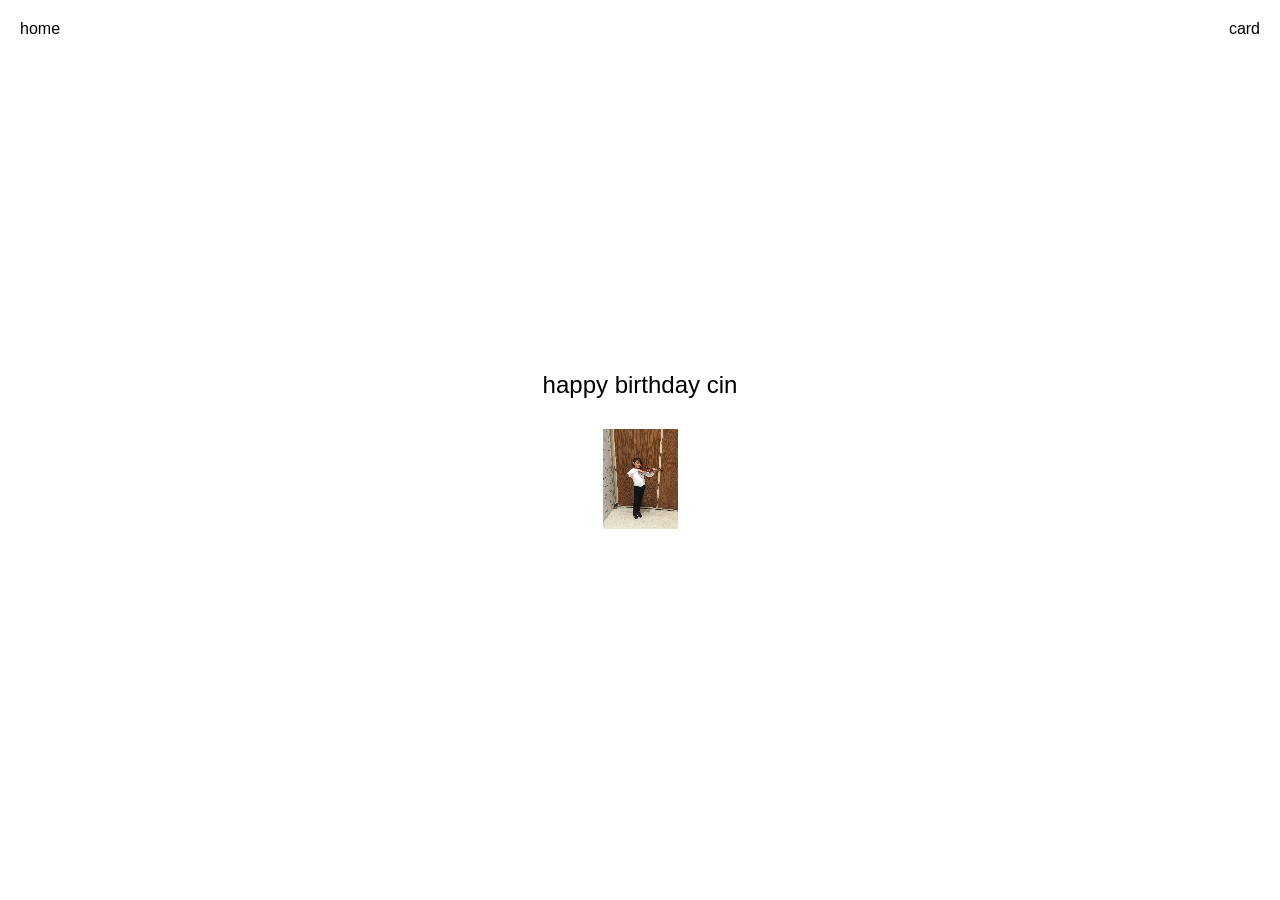
==== index.html @ 87f76365 "Initial commit - Birthday website for Cin - Medieval, Halloween, and pidgeon photo galleries with pe" ====
<!DOCTYPE html>
<html lang="en">
<head>
    <meta charset="UTF-8">
    <meta name="viewport" content="width=device-width, initial-scale=1.0">
    <title>Happy Birthday Cin</title>
    <link rel="stylesheet" href="styles.css">
</head>
<body>
    <a href="index.html" class="home-link">home</a>
    <a href="card.html" class="card-link">card</a>

    <div class="container">
        <h1 id="birthday-text">happy birthday cin</h1>
        <img src="images/RenderedImage.jpeg" alt="Birthday" id="main-image" class="main-image">

        <div id="gallery-list" class="gallery-list hidden">
            <div class="gallery-item" data-full="cin1.jpeg" data-number="01" data-title="Medieval" data-text="this day was so perfect, i had so much fun spending time with you and feeling noticed by you made me think about it for days and when we went into the garden I couldnt stop looking at you and thinking how did I manage to convince you to want to spend time with me i wish the day lasted another 20 hours">
                <div class="gallery-meta">
                    <span class="gallery-number">01</span>
                    <span class="gallery-title">Medieval</span>
                </div>
                <img src="images/cin1.jpeg" alt="Medieval" class="gallery-thumb">
            </div>
            <div class="gallery-item" data-full="cin2.jpeg" data-number="02" data-title="Halloween" data-text="this was the first time I actually went shopping in a halloween store with someone that wasnt my mom when I was a kid and i can't describe how fun it was to me especially knowing you were right there the whole time. I wish I bought that mask for you to wear so I could photoshop you bowling with it on">
                <div class="gallery-meta">
                    <span class="gallery-number">02</span>
                    <span class="gallery-title">Halloween</span>
                </div>
                <img src="images/cin2.jpeg" alt="Halloween" class="gallery-thumb">
            </div>
            <div class="gallery-item" data-full="cin3.jpeg" data-number="03" data-title="pidgeon" data-text="this was one of the best days I have had in the past decade and you were the main reason, the birds come a close second but i would not have done it without you by my side. i really want to go back and do it again with you and slowly build our own colony of pidgeons and then name them all">
                <div class="gallery-meta">
                    <span class="gallery-number">03</span>
                    <span class="gallery-title">pidgeon</span>
                </div>
                <img src="images/cin3.jpeg" alt="pidgeon" class="gallery-thumb">
            </div>
        </div>

        <div id="expanded-view" class="expanded-view hidden">
            <button id="back-button" class="back-button">← back</button>
            <img id="expanded-image" src="" alt="" class="expanded-image">
            <div class="expanded-text">
                <p></p>
            </div>
        </div>
    </div>

    <script src="script.js"></script>
</body>
</html>
---- styles.css ----
* {
    margin: 0;
    padding: 0;
    box-sizing: border-box;
}

body {
    font-family: Helvetica, Arial, sans-serif;
    background-color: #ffffff;
    color: #000000;
    min-height: 100vh;
    position: relative;
}

.container {
    display: flex;
    flex-direction: column;
    align-items: center;
    justify-content: center;
    min-height: 100vh;
    padding: 20px;
}

.home-link {
    position: fixed;
    top: 20px;
    left: 20px;
    color: #000000;
    text-decoration: none;
    font-size: 16px;
    z-index: 100;
    transition: opacity 0.3s ease;
}

.home-link:hover {
    opacity: 0.7;
}

.card-link {
    position: fixed;
    top: 20px;
    right: 20px;
    color: #000000;
    text-decoration: none;
    font-size: 16px;
    z-index: 100;
    transition: opacity 0.3s ease;
}

.card-link:hover {
    opacity: 0.7;
}

#birthday-text {
    font-size: 24px;
    font-weight: normal;
    margin-bottom: 30px;
    text-align: center;
    transition: opacity 0.5s ease;
}

#birthday-text.fade-out {
    opacity: 0;
    pointer-events: none;
}

.main-image {
    max-width: 75px;
    width: 100%;
    height: auto;
    cursor: pointer;
    transition: transform 0.3s ease, opacity 0.5s ease;
    image-rendering: pixelated;
    image-rendering: -moz-crisp-edges;
    image-rendering: crisp-edges;
}

.main-image:hover {
    transform: scale(1.05);
}

.main-image.fade-out {
    opacity: 0;
    pointer-events: none;
}

.gallery-list {
    display: flex;
    flex-direction: column;
    gap: 30px;
    margin-top: 10px;
    width: 100%;
    max-width: 800px;
    opacity: 1;
}

.gallery-list.hidden {
    display: none;
    opacity: 0;
}

.gallery-list.fade-in {
    display: flex;
    animation: fadeIn 0.8s ease forwards;
}

@keyframes fadeIn {
    from {
        opacity: 0;
        transform: translateY(-20px);
    }
    to {
        opacity: 1;
        transform: translateY(0);
    }
}

.gallery-item {
    display: flex;
    gap: 20px;
    align-items: center;
    cursor: pointer;
    transition: opacity 0.3s ease;
}

.gallery-item:hover {
    opacity: 0.7;
}

.gallery-meta {
    display: flex;
    flex-direction: column;
    gap: 5px;
    min-width: 150px;
}

.gallery-number {
    font-size: 14px;
    color: #000000;
    opacity: 0.6;
}

.gallery-title {
    font-size: 18px;
    color: #000000;
}

.gallery-thumb {
    max-width: 150px;
    height: auto;
    border-radius: 4px;
}

.expanded-view {
    position: fixed;
    top: 100px;
    left: 50px;
    max-width: 400px;
    z-index: 50;
    opacity: 1;
    display: flex;
    flex-direction: column;
}

.expanded-view.hidden {
    display: none;
    opacity: 0;
}

.expanded-view.fade-in {
    display: flex;
    animation: fadeIn 0.6s ease forwards;
}

.back-button {
    background: none;
    border: none;
    color: #000000;
    font-family: Helvetica, Arial, sans-serif;
    font-size: 16px;
    cursor: pointer;
    padding: 0;
    margin-bottom: 20px;
    text-align: left;
    transition: opacity 0.3s ease;
}

.back-button:hover {
    opacity: 0.7;
}

.expanded-image {
    width: 100%;
    max-height: 400px;
    height: auto;
    object-fit: contain;
    border-radius: 4px;
    margin-bottom: 20px;
    display: block;
}

.expanded-text {
    max-width: 500px;
    line-height: 1.6;
    color: #000000;
    font-size: 14px;
    display: block;
}

.card-image {
    max-width: 400px;
    width: 100%;
    height: auto;
    margin-bottom: 30px;
    border-radius: 4px;
}

.card-message {
    max-width: 500px;
    text-align: center;
}

.card-message p {
    line-height: 1.6;
    color: #000000;
    font-size: 16px;
}

@media (max-width: 768px) {
    .main-image {
        max-width: 100px;
    }

    .gallery-thumb {
        max-width: 100px;
    }

    .gallery-meta {
        min-width: 100px;
    }

    .gallery-title {
        font-size: 16px;
    }

    .expanded-view {
        top: 80px;
        left: 20px;
        max-width: calc(100% - 40px);
    }

    .expanded-image {
        max-width: 100%;
    }

    #birthday-text {
        font-size: 20px;
    }

    .card-image {
        max-width: 100%;
    }

    .card-message {
        max-width: 100%;
    }

    .card-message p {
        font-size: 14px;
    }
}
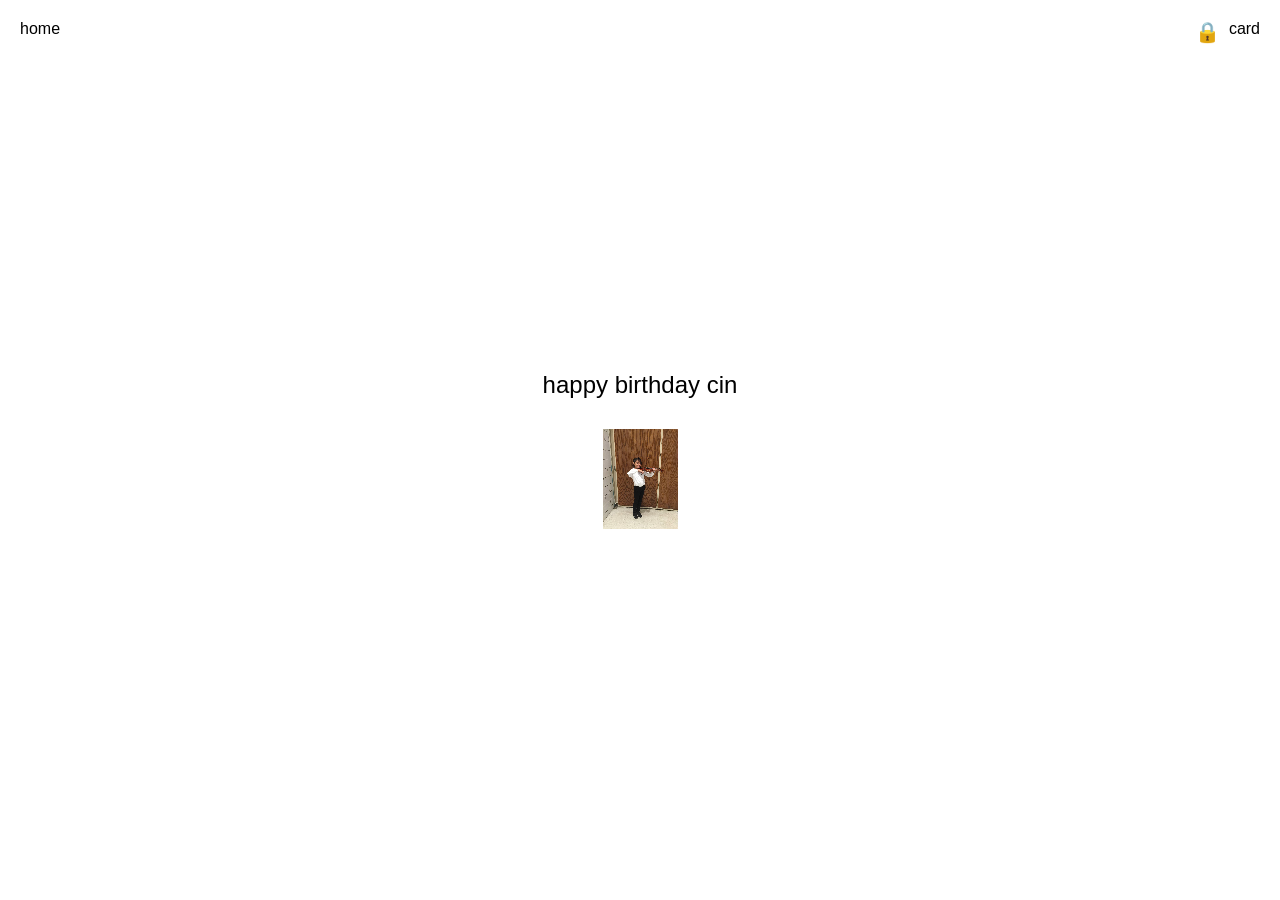
==== commit a5ef08d1: "Add password-protected tree cutting game - Added lock icon next to card link in navigation - Created" ====
--- a/index.html
+++ b/index.html
@@ -9,6 +9,7 @@
 <body>
     <a href="index.html" class="home-link">home</a>
     <a href="card.html" class="card-link">card</a>
+    <a href="password.html" class="lock-link">🔒</a>
 
     <div class="container">
         <h1 id="birthday-text">happy birthday cin</h1>
--- a/styles.css
+++ b/styles.css
@@ -48,6 +48,21 @@
 }
 
 .card-link:hover {
+    opacity: 0.7;
+}
+
+.lock-link {
+    position: fixed;
+    top: 20px;
+    right: 60px;
+    color: #000000;
+    text-decoration: none;
+    font-size: 20px;
+    z-index: 100;
+    transition: opacity 0.3s ease;
+}
+
+.lock-link:hover {
     opacity: 0.7;
 }
 
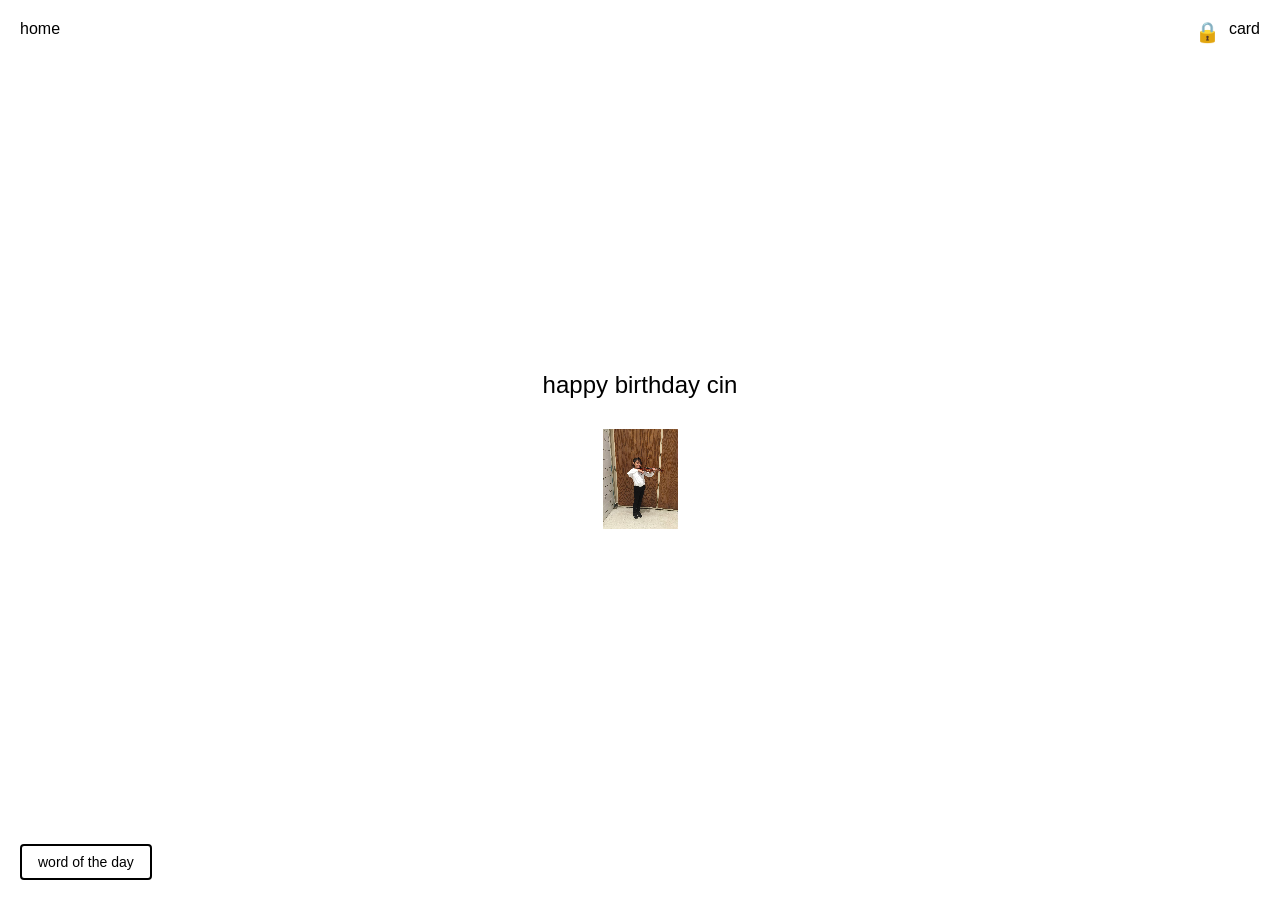
==== commit 27006521: "Add word of the day feature with uncommon words Added expandable word of the day widget positioned a" ====
--- a/index.html
+++ b/index.html
@@ -48,6 +48,33 @@
         </div>
     </div>
 
+    <div id="word-of-day" class="word-of-day">
+        <button id="wod-toggle" class="wod-toggle">word of the day</button>
+        <div id="wod-content" class="wod-content hidden">
+            <div class="wod-word" id="wod-word"></div>
+            <div class="wod-definition" id="wod-definition"></div>
+        </div>
+    </div>
+
+    <script src="words.js"></script>
     <script src="script.js"></script>
+    <script>
+        // Word of the day functionality
+        const wodToggle = document.getElementById('wod-toggle');
+        const wodContent = document.getElementById('wod-content');
+        const wodWord = document.getElementById('wod-word');
+        const wodDefinition = document.getElementById('wod-definition');
+
+        // Set today's word
+        const todayWord = getWordOfDay();
+        wodWord.textContent = todayWord.word;
+        wodDefinition.textContent = todayWord.definition;
+
+        // Toggle word display
+        wodToggle.addEventListener('click', () => {
+            wodContent.classList.toggle('hidden');
+            wodToggle.classList.toggle('expanded');
+        });
+    </script>
 </body>
 </html>
--- a/styles.css
+++ b/styles.css
@@ -241,6 +241,66 @@
     font-size: 16px;
 }
 
+.word-of-day {
+    position: fixed;
+    bottom: 20px;
+    left: 20px;
+    z-index: 100;
+    max-width: 250px;
+}
+
+.wod-toggle {
+    background: none;
+    border: 2px solid #000000;
+    color: #000000;
+    font-family: Helvetica, Arial, sans-serif;
+    font-size: 14px;
+    padding: 8px 16px;
+    cursor: pointer;
+    border-radius: 4px;
+    transition: all 0.3s ease;
+    white-space: nowrap;
+}
+
+.wod-toggle:hover {
+    background-color: #000000;
+    color: #ffffff;
+}
+
+.wod-toggle.expanded {
+    border-bottom-left-radius: 0;
+    border-bottom-right-radius: 0;
+}
+
+.wod-content {
+    background-color: #ffffff;
+    border: 2px solid #000000;
+    border-top: none;
+    padding: 16px;
+    margin-top: 0;
+    border-radius: 0 0 4px 4px;
+    opacity: 1;
+    transition: all 0.3s ease;
+}
+
+.wod-content.hidden {
+    display: none;
+}
+
+.wod-word {
+    font-size: 18px;
+    font-weight: bold;
+    margin-bottom: 8px;
+    color: #000000;
+    font-style: italic;
+}
+
+.wod-definition {
+    font-size: 14px;
+    line-height: 1.4;
+    color: #000000;
+}
+
 @media (max-width: 768px) {
     .main-image {
         max-width: 100px;
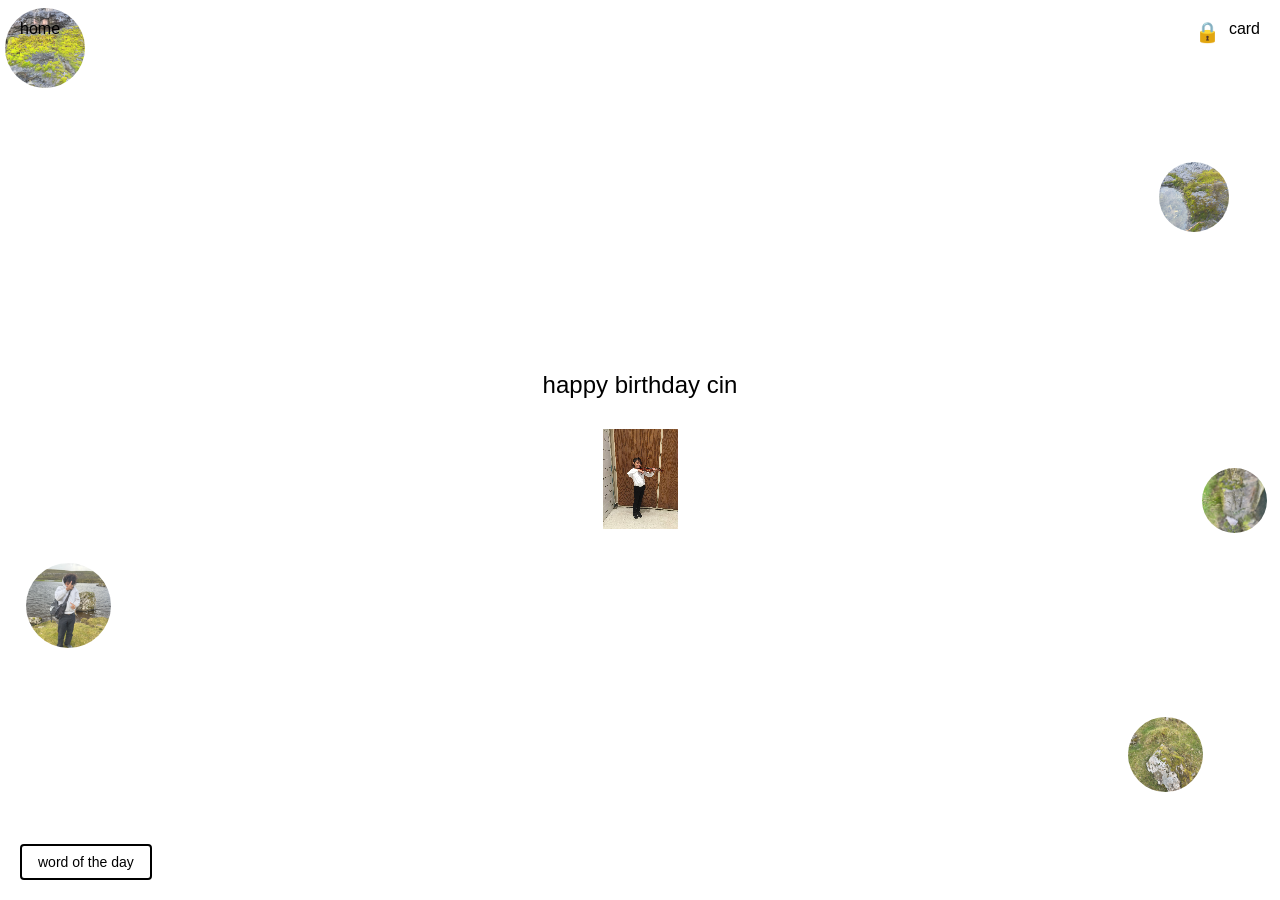
==== commit d29a906b: "Add hidden moss & lichen gallery feature - Add 5 realistic moss patches scattered organically around" ====
--- a/index.html
+++ b/index.html
@@ -7,6 +7,27 @@
     <link rel="stylesheet" href="styles.css">
 </head>
 <body>
+    <!-- Moss patches - realistic moss photos -->
+    <a href="moss-gallery.html" class="moss-patch moss-patch-1" aria-label="Discover moss gallery">
+        <img src="images/moss/IMG_3109.jpeg" alt="">
+    </a>
+
+    <a href="moss-gallery.html" class="moss-patch moss-patch-2" aria-label="Discover moss gallery">
+        <img src="images/moss/IMG_3111.jpeg" alt="">
+    </a>
+
+    <a href="moss-gallery.html" class="moss-patch moss-patch-3" aria-label="Discover moss gallery">
+        <img src="images/moss/IMG_3193.jpeg" alt="">
+    </a>
+
+    <a href="moss-gallery.html" class="moss-patch moss-patch-4" aria-label="Discover moss gallery">
+        <img src="images/moss/IMG_3227.jpeg" alt="">
+    </a>
+
+    <a href="moss-gallery.html" class="moss-patch moss-patch-5" aria-label="Discover moss gallery">
+        <img src="images/moss/IMG_3351.jpeg" alt="">
+    </a>
+
     <a href="index.html" class="home-link">home</a>
     <a href="card.html" class="card-link">card</a>
     <a href="password.html" class="lock-link">🔒</a>
--- a/styles.css
+++ b/styles.css
@@ -301,6 +301,240 @@
     color: #000000;
 }
 
+/* Moss patches - realistic moss photos */
+.moss-patch {
+    position: fixed;
+    display: block;
+    text-decoration: none;
+    cursor: pointer;
+    z-index: 10;
+    overflow: hidden;
+    border-radius: 50%;
+    transition: all 0.3s ease;
+    opacity: 0.85;
+}
+
+.moss-patch:hover {
+    opacity: 1;
+    transform: scale(1.08);
+}
+
+@media (prefers-reduced-motion: reduce) {
+    .moss-patch {
+        transition: none;
+    }
+    .moss-patch:hover {
+        transform: none;
+    }
+}
+
+.moss-patch img {
+    width: 100%;
+    height: 100%;
+    display: block;
+    object-fit: cover;
+}
+
+/* Patch positioning - scattered organically around edges */
+.moss-patch-1 {
+    top: 8px;
+    left: 5px;
+    width: 80px;
+    height: 80px;
+}
+
+.moss-patch-2 {
+    top: 18%;
+    right: 4%;
+    width: 70px;
+    height: 70px;
+}
+
+.moss-patch-3 {
+    bottom: 28%;
+    left: 2%;
+    width: 85px;
+    height: 85px;
+}
+
+.moss-patch-4 {
+    bottom: 12%;
+    right: 6%;
+    width: 75px;
+    height: 75px;
+}
+
+.moss-patch-5 {
+    top: 52%;
+    right: 1%;
+    width: 65px;
+    height: 65px;
+}
+
+/* Moss Gallery Styles */
+.moss-gallery-page {
+    background: #ffffff;
+    min-height: 100vh;
+}
+
+.moss-home-link {
+    position: fixed;
+    top: 20px;
+    left: 20px;
+    color: #000000;
+    text-decoration: none;
+    font-size: 16px;
+    z-index: 100;
+    transition: opacity 0.3s ease;
+}
+
+.moss-home-link:hover {
+    opacity: 0.7;
+}
+
+.moss-container {
+    max-width: 1400px;
+    margin: 0 auto;
+    padding: 80px 40px 60px;
+}
+
+.moss-title {
+    font-size: 48px;
+    font-weight: 300;
+    color: #000000;
+    text-align: center;
+    margin-bottom: 12px;
+    letter-spacing: 1px;
+}
+
+.moss-subtitle {
+    font-size: 18px;
+    color: #000000;
+    opacity: 0.7;
+    text-align: center;
+    margin-bottom: 60px;
+    font-style: italic;
+}
+
+.moss-grid {
+    display: grid;
+    grid-template-columns: repeat(auto-fit, minmax(280px, 1fr));
+    gap: 24px;
+    margin-bottom: 40px;
+}
+
+.moss-item {
+    position: relative;
+    overflow: hidden;
+    border-radius: 8px;
+    cursor: pointer;
+    background: #d8dcd2;
+    aspect-ratio: 1 / 1;
+    transition: transform 0.3s ease, box-shadow 0.3s ease;
+}
+
+.moss-item:hover {
+    transform: translateY(-4px);
+    box-shadow: 0 8px 20px rgba(45, 80, 22, 0.15);
+}
+
+@media (prefers-reduced-motion: reduce) {
+    .moss-item:hover {
+        transform: none;
+    }
+}
+
+.moss-item img {
+    width: 100%;
+    height: 100%;
+    object-fit: cover;
+    display: block;
+    transition: transform 0.4s ease;
+}
+
+.moss-item:hover img {
+    transform: scale(1.05);
+}
+
+@media (prefers-reduced-motion: reduce) {
+    .moss-item:hover img {
+        transform: none;
+    }
+}
+
+/* Lightbox */
+.moss-lightbox {
+    display: none;
+    position: fixed;
+    top: 0;
+    left: 0;
+    width: 100%;
+    height: 100%;
+    background: rgba(0, 0, 0, 0.9);
+    z-index: 1000;
+    align-items: center;
+    justify-content: center;
+}
+
+.moss-lightbox.active {
+    display: flex;
+}
+
+.moss-lightbox img {
+    max-width: 90%;
+    max-height: 90%;
+    object-fit: contain;
+    border-radius: 4px;
+}
+
+.moss-lightbox-close {
+    position: absolute;
+    top: 30px;
+    right: 40px;
+    background: none;
+    border: none;
+    color: #e8ebe4;
+    font-size: 48px;
+    cursor: pointer;
+    font-weight: 300;
+    transition: opacity 0.3s ease;
+    line-height: 1;
+}
+
+.moss-lightbox-close:hover {
+    opacity: 0.7;
+}
+
+.moss-lightbox-prev,
+.moss-lightbox-next {
+    position: absolute;
+    top: 50%;
+    transform: translateY(-50%);
+    background: rgba(255, 255, 255, 0.1);
+    border: 2px solid rgba(255, 255, 255, 0.3);
+    color: #e8ebe4;
+    font-size: 48px;
+    cursor: pointer;
+    padding: 20px 28px;
+    transition: all 0.3s ease;
+    border-radius: 8px;
+    line-height: 1;
+}
+
+.moss-lightbox-prev:hover,
+.moss-lightbox-next:hover {
+    background: rgba(255, 255, 255, 0.2);
+    border-color: rgba(255, 255, 255, 0.5);
+}
+
+.moss-lightbox-prev {
+    left: 40px;
+}
+
+.moss-lightbox-next {
+    right: 40px;
+}
+
 @media (max-width: 768px) {
     .main-image {
         max-width: 100px;
@@ -343,4 +577,69 @@
     .card-message p {
         font-size: 14px;
     }
-}
+
+    /* Moss patches - smaller on mobile */
+    .moss-patch-1 {
+        width: 60px;
+        height: 60px;
+    }
+
+    .moss-patch-2 {
+        width: 55px;
+        height: 55px;
+    }
+
+    .moss-patch-3 {
+        width: 65px;
+        height: 65px;
+    }
+
+    .moss-patch-4 {
+        width: 58px;
+        height: 58px;
+    }
+
+    .moss-patch-5 {
+        width: 50px;
+        height: 50px;
+    }
+
+    /* Moss gallery mobile */
+    .moss-container {
+        padding: 60px 20px 40px;
+    }
+
+    .moss-title {
+        font-size: 36px;
+    }
+
+    .moss-subtitle {
+        font-size: 16px;
+        margin-bottom: 40px;
+    }
+
+    .moss-grid {
+        grid-template-columns: repeat(auto-fit, minmax(150px, 1fr));
+        gap: 16px;
+    }
+
+    .moss-lightbox-close {
+        top: 20px;
+        right: 20px;
+        font-size: 36px;
+    }
+
+    .moss-lightbox-prev,
+    .moss-lightbox-next {
+        padding: 12px 18px;
+        font-size: 36px;
+    }
+
+    .moss-lightbox-prev {
+        left: 10px;
+    }
+
+    .moss-lightbox-next {
+        right: 10px;
+    }
+}
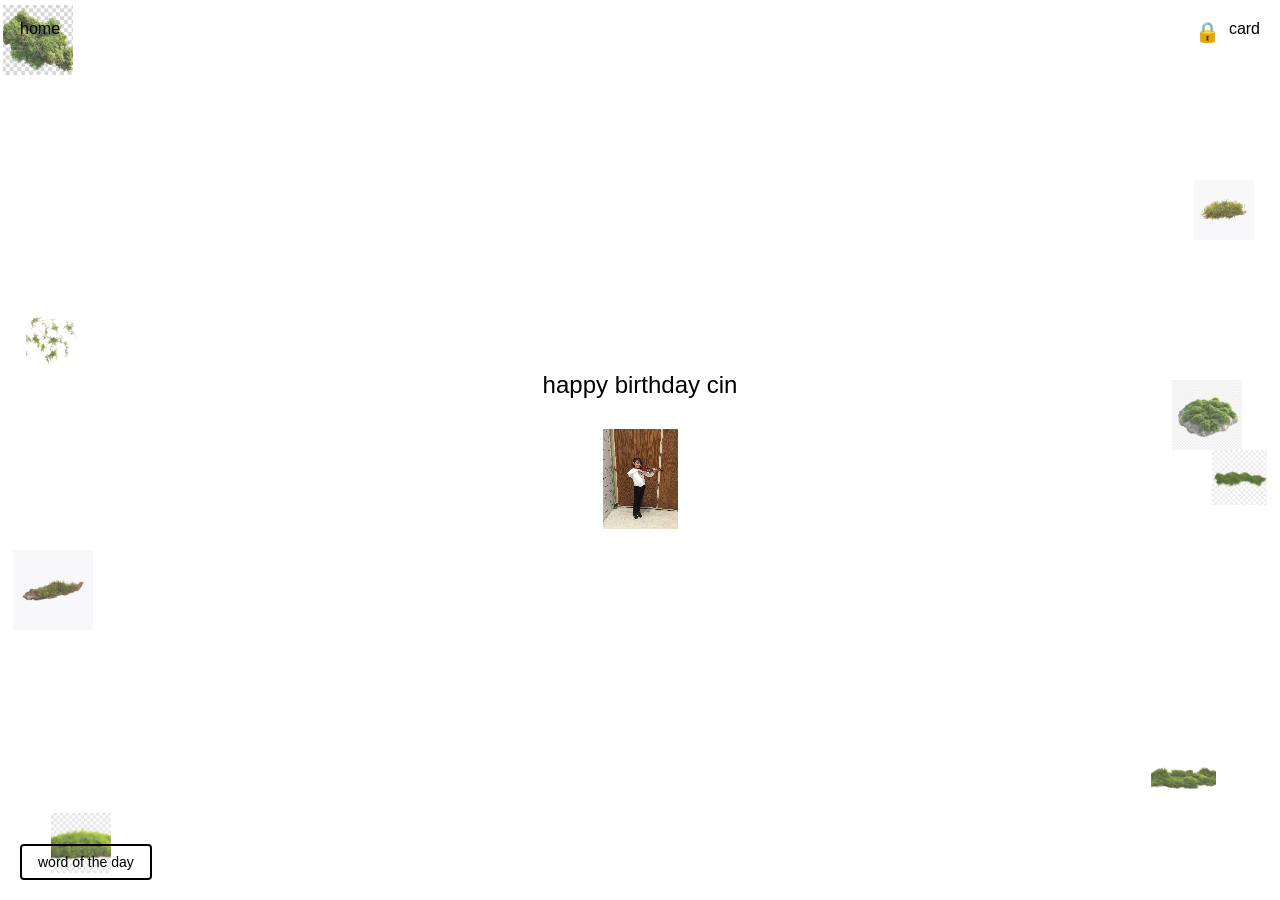
==== commit 10247ead: "Update moss patches to use realistic moss images - Replace circular cropped photos with 8 actual mos" ====
--- a/index.html
+++ b/index.html
@@ -7,25 +7,37 @@
     <link rel="stylesheet" href="styles.css">
 </head>
 <body>
-    <!-- Moss patches - realistic moss photos -->
+    <!-- Moss patches - realistic moss -->
     <a href="moss-gallery.html" class="moss-patch moss-patch-1" aria-label="Discover moss gallery">
-        <img src="images/moss/IMG_3109.jpeg" alt="">
+        <img src="images/moss-patches/mosser.jpeg" alt="">
     </a>
 
     <a href="moss-gallery.html" class="moss-patch moss-patch-2" aria-label="Discover moss gallery">
-        <img src="images/moss/IMG_3111.jpeg" alt="">
+        <img src="images/moss-patches/1x.jpg" alt="">
     </a>
 
     <a href="moss-gallery.html" class="moss-patch moss-patch-3" aria-label="Discover moss gallery">
-        <img src="images/moss/IMG_3193.jpeg" alt="">
+        <img src="images/moss-patches/mosswood.jpeg" alt="">
     </a>
 
     <a href="moss-gallery.html" class="moss-patch moss-patch-4" aria-label="Discover moss gallery">
-        <img src="images/moss/IMG_3227.jpeg" alt="">
+        <img src="images/moss-patches/360_F_253791067_pErnDZPcn3x5pbjR9yhFpnqQhww6M8D1.jpg" alt="">
     </a>
 
     <a href="moss-gallery.html" class="moss-patch moss-patch-5" aria-label="Discover moss gallery">
-        <img src="images/moss/IMG_3351.jpeg" alt="">
+        <img src="images/moss-patches/pngtree-fresh-green-moss-on-rocks-and-trees-natural-lush-texture-for-png-image_14688735.png" alt="">
+    </a>
+
+    <a href="moss-gallery.html" class="moss-patch moss-patch-6" aria-label="Discover moss gallery">
+        <img src="images/moss-patches/360_F_692758105_X2ZYv8nkv4IdnJP0EopccTuMkHsZCVcN.jpg" alt="">
+    </a>
+
+    <a href="moss-gallery.html" class="moss-patch moss-patch-7" aria-label="Discover moss gallery">
+        <img src="images/moss-patches/lush-green-moss-gray-rock-nature-scene_632498-55924.jpg.avif" alt="">
+    </a>
+
+    <a href="moss-gallery.html" class="moss-patch moss-patch-8" aria-label="Discover moss gallery">
+        <img src="images/moss-patches/png-green-moss-plant-grass-white-background_53876-544926.jpg.avif" alt="">
     </a>
 
     <a href="index.html" class="home-link">home</a>
--- a/styles.css
+++ b/styles.css
@@ -301,7 +301,7 @@
     color: #000000;
 }
 
-/* Moss patches - realistic moss photos */
+/* Moss patches - realistic moss */
 .moss-patch {
     position: fixed;
     display: block;
@@ -309,14 +309,13 @@
     cursor: pointer;
     z-index: 10;
     overflow: hidden;
-    border-radius: 50%;
     transition: all 0.3s ease;
-    opacity: 0.85;
+    opacity: 0.75;
 }
 
 .moss-patch:hover {
     opacity: 1;
-    transform: scale(1.08);
+    transform: scale(1.05);
 }
 
 @media (prefers-reduced-motion: reduce) {
@@ -337,38 +336,59 @@
 
 /* Patch positioning - scattered organically around edges */
 .moss-patch-1 {
-    top: 8px;
-    left: 5px;
+    top: 5px;
+    left: 3px;
+    width: 70px;
+    height: 70px;
+}
+
+.moss-patch-2 {
+    top: 20%;
+    right: 2%;
+    width: 60px;
+    height: 60px;
+}
+
+.moss-patch-3 {
+    bottom: 30%;
+    left: 1%;
     width: 80px;
     height: 80px;
 }
 
-.moss-patch-2 {
-    top: 18%;
-    right: 4%;
+.moss-patch-4 {
+    bottom: 10%;
+    right: 5%;
+    width: 65px;
+    height: 65px;
+}
+
+.moss-patch-5 {
+    top: 50%;
+    right: 1%;
+    width: 55px;
+    height: 55px;
+}
+
+.moss-patch-6 {
+    top: 35%;
+    left: 2%;
+    width: 50px;
+    height: 50px;
+}
+
+.moss-patch-7 {
+    bottom: 50%;
+    right: 3%;
     width: 70px;
     height: 70px;
 }
 
-.moss-patch-3 {
-    bottom: 28%;
-    left: 2%;
-    width: 85px;
-    height: 85px;
-}
-
-.moss-patch-4 {
-    bottom: 12%;
-    right: 6%;
-    width: 75px;
-    height: 75px;
-}
-
-.moss-patch-5 {
-    top: 52%;
-    right: 1%;
-    width: 65px;
-    height: 65px;
+.moss-patch-8 {
+    bottom: 3%;
+    left: 4%;
+    width: 60px;
+    height: 60px;
 }
 
 /* Moss Gallery Styles */
@@ -580,28 +600,43 @@
 
     /* Moss patches - smaller on mobile */
     .moss-patch-1 {
+        width: 50px;
+        height: 50px;
+    }
+
+    .moss-patch-2 {
+        width: 45px;
+        height: 45px;
+    }
+
+    .moss-patch-3 {
         width: 60px;
         height: 60px;
     }
 
-    .moss-patch-2 {
-        width: 55px;
-        height: 55px;
-    }
-
-    .moss-patch-3 {
-        width: 65px;
-        height: 65px;
-    }
-
     .moss-patch-4 {
-        width: 58px;
-        height: 58px;
+        width: 48px;
+        height: 48px;
     }
 
     .moss-patch-5 {
-        width: 50px;
-        height: 50px;
+        width: 42px;
+        height: 42px;
+    }
+
+    .moss-patch-6 {
+        width: 38px;
+        height: 38px;
+    }
+
+    .moss-patch-7 {
+        width: 52px;
+        height: 52px;
+    }
+
+    .moss-patch-8 {
+        width: 46px;
+        height: 46px;
     }
 
     /* Moss gallery mobile */
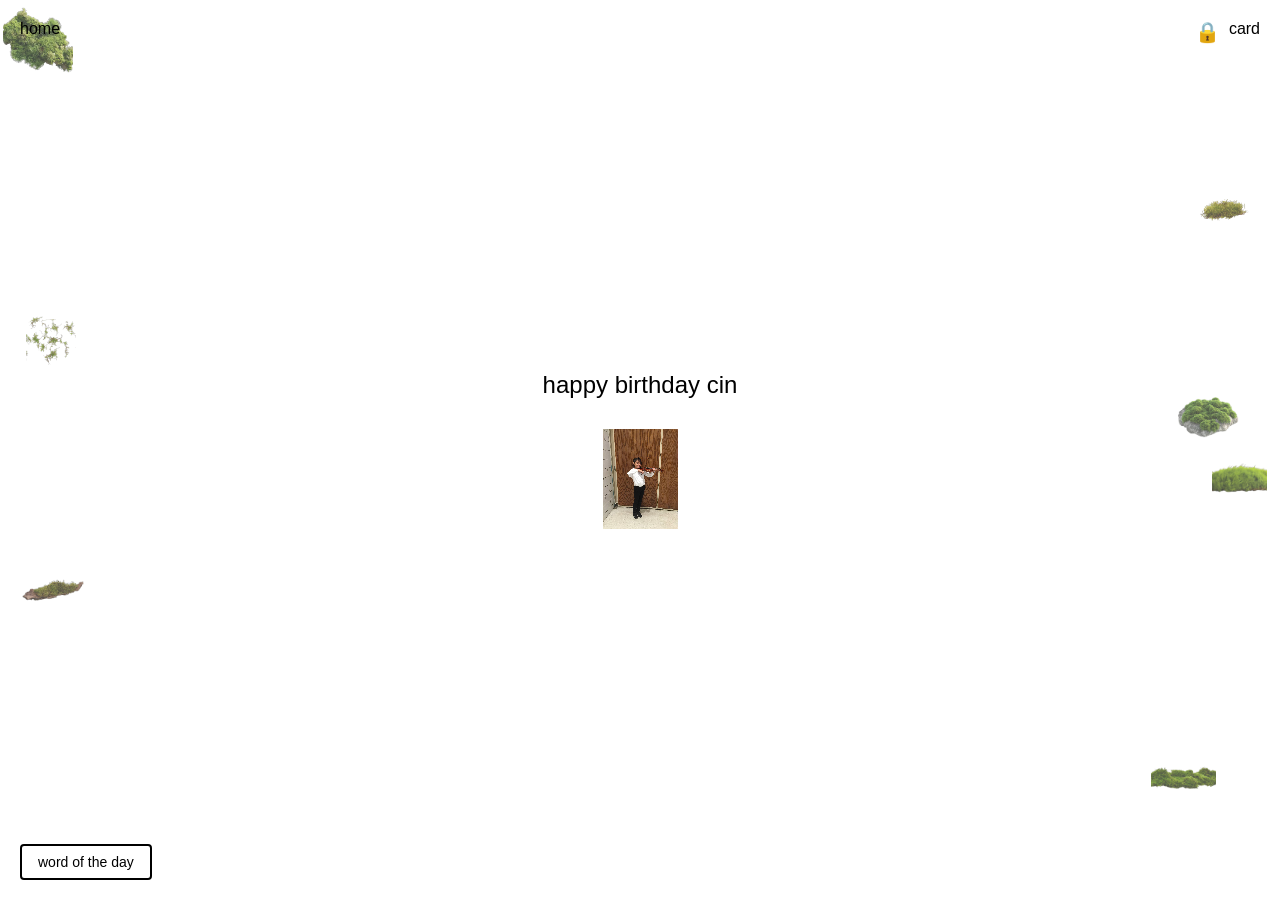
==== commit f7e09f5d: "Use transparent PNG versions of moss patches for proper background blending" ====
--- a/index.html
+++ b/index.html
@@ -7,37 +7,33 @@
     <link rel="stylesheet" href="styles.css">
 </head>
 <body>
-    <!-- Moss patches - realistic moss -->
+    <!-- Moss patches - realistic moss with transparency -->
     <a href="moss-gallery.html" class="moss-patch moss-patch-1" aria-label="Discover moss gallery">
-        <img src="images/moss-patches/mosser.jpeg" alt="">
+        <img src="images/moss-transparent/mosser.png" alt="">
     </a>
 
     <a href="moss-gallery.html" class="moss-patch moss-patch-2" aria-label="Discover moss gallery">
-        <img src="images/moss-patches/1x.jpg" alt="">
+        <img src="images/moss-transparent/1x.png" alt="">
     </a>
 
     <a href="moss-gallery.html" class="moss-patch moss-patch-3" aria-label="Discover moss gallery">
-        <img src="images/moss-patches/mosswood.jpeg" alt="">
+        <img src="images/moss-transparent/mosswood.png" alt="">
     </a>
 
     <a href="moss-gallery.html" class="moss-patch moss-patch-4" aria-label="Discover moss gallery">
-        <img src="images/moss-patches/360_F_253791067_pErnDZPcn3x5pbjR9yhFpnqQhww6M8D1.jpg" alt="">
+        <img src="images/moss-transparent/360_F_253791067_pErnDZPcn3x5pbjR9yhFpnqQhww6M8D1.png" alt="">
     </a>
 
     <a href="moss-gallery.html" class="moss-patch moss-patch-5" aria-label="Discover moss gallery">
-        <img src="images/moss-patches/pngtree-fresh-green-moss-on-rocks-and-trees-natural-lush-texture-for-png-image_14688735.png" alt="">
+        <img src="images/moss-transparent/png-green-moss-plant-grass-white-background_53876-544926.jpg.png" alt="">
     </a>
 
     <a href="moss-gallery.html" class="moss-patch moss-patch-6" aria-label="Discover moss gallery">
-        <img src="images/moss-patches/360_F_692758105_X2ZYv8nkv4IdnJP0EopccTuMkHsZCVcN.jpg" alt="">
+        <img src="images/moss-transparent/360_F_692758105_X2ZYv8nkv4IdnJP0EopccTuMkHsZCVcN.png" alt="">
     </a>
 
     <a href="moss-gallery.html" class="moss-patch moss-patch-7" aria-label="Discover moss gallery">
-        <img src="images/moss-patches/lush-green-moss-gray-rock-nature-scene_632498-55924.jpg.avif" alt="">
-    </a>
-
-    <a href="moss-gallery.html" class="moss-patch moss-patch-8" aria-label="Discover moss gallery">
-        <img src="images/moss-patches/png-green-moss-plant-grass-white-background_53876-544926.jpg.avif" alt="">
+        <img src="images/moss-transparent/lush-green-moss-gray-rock-nature-scene_632498-55924.jpg.png" alt="">
     </a>
 
     <a href="index.html" class="home-link">home</a>
--- a/styles.css
+++ b/styles.css
@@ -311,6 +311,7 @@
     overflow: hidden;
     transition: all 0.3s ease;
     opacity: 0.75;
+    background-color: transparent;
 }
 
 .moss-patch:hover {
@@ -332,6 +333,7 @@
     height: 100%;
     display: block;
     object-fit: cover;
+    background-color: transparent;
 }
 
 /* Patch positioning - scattered organically around edges */
